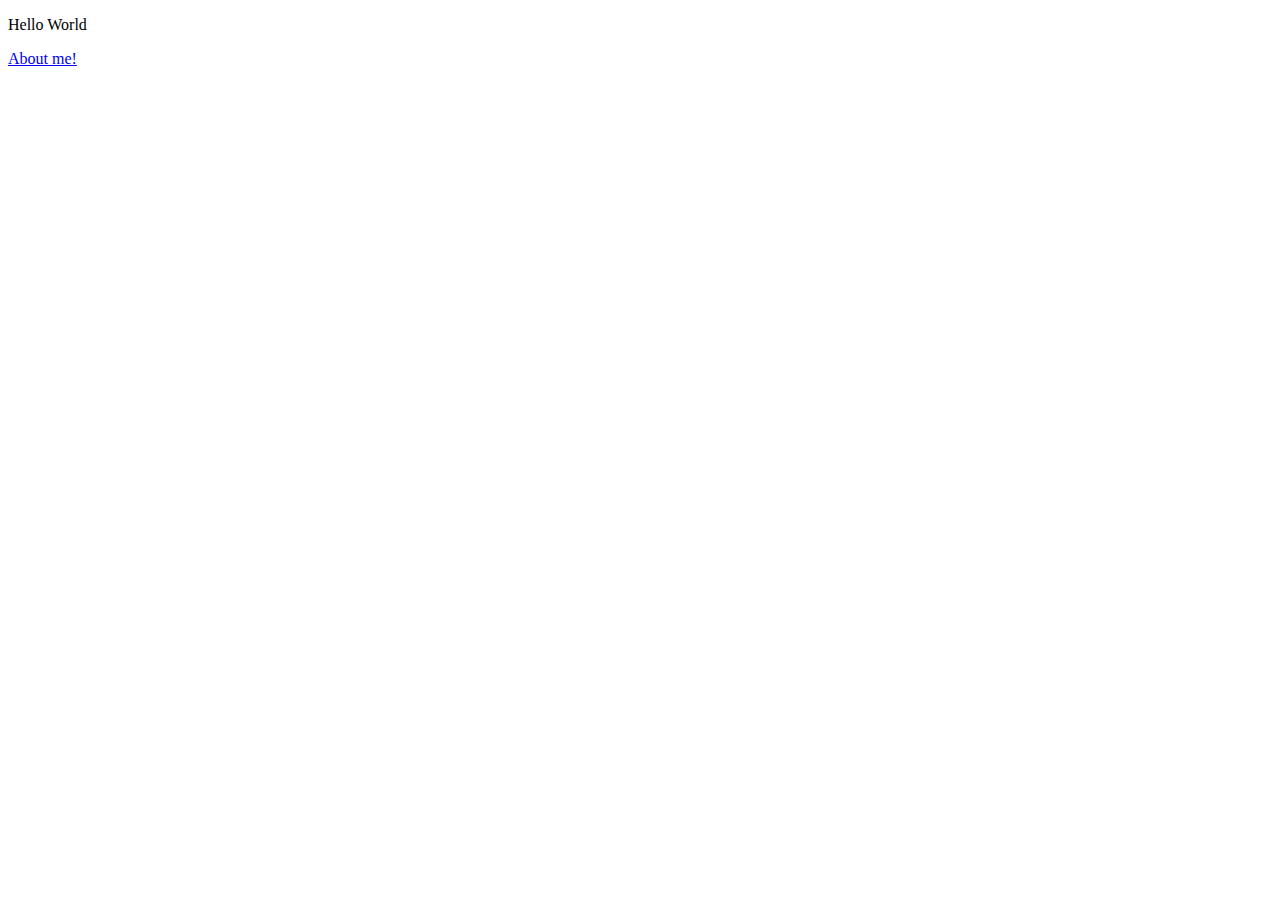
==== portfolio-starter/src/index.html @ 12cc0352 "adding starter pack" ====
<!DOCTYPE html>
<html lang="en">
<head>
    <meta charset="utf-8">
    <title>Portfolio Page</title>
    <meta name="description" content="" />
</head>
<body>
  <p>Hello World</p>
  <a href="about.html">About me!</a>
</body>
</html>
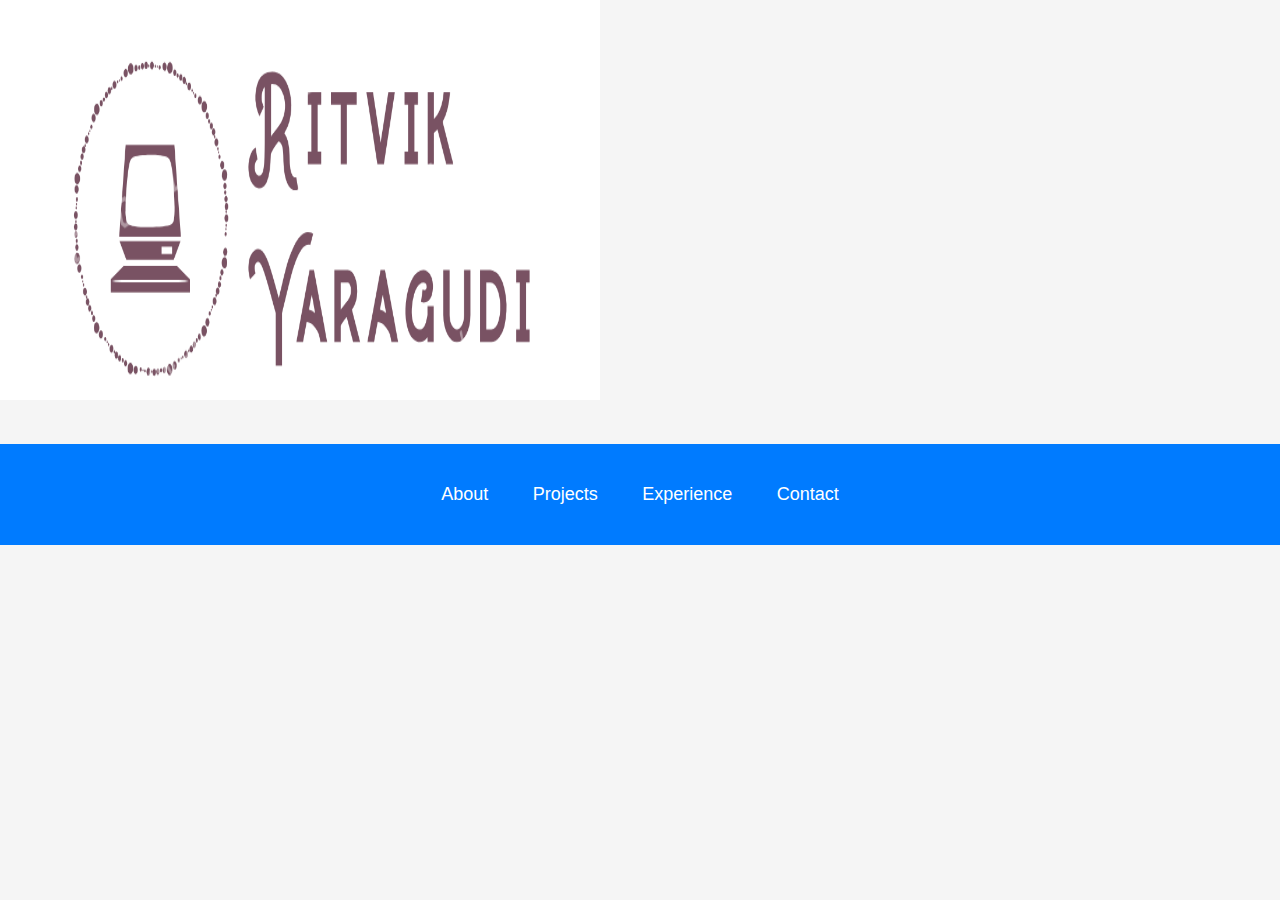
==== commit cb42d703: "first look of portfolio" ====
--- a/portfolio-starter/src/index.html
+++ b/portfolio-starter/src/index.html
@@ -1,12 +1,95 @@
 <!DOCTYPE html>
 <html lang="en">
 <head>
-    <meta charset="utf-8">
-    <title>Portfolio Page</title>
-    <meta name="description" content="" />
+    <meta charset="UTF-8">
+    <meta name="viewport" content="width=device-width, initial-scale=1.0">
+    <div class="section" >
+       <img src = "images/ritvikLogo.png" alt="logo" width="3000px", height="auto">
+    </div>
+    <!-- Reference the CSS file -->
+    <link rel="stylesheet" href="styles.css">
+    <style>
+        /* Additional styles for hiding/showing content */
+        .hidden {
+            display: none;
+        }
+    </style>
+    <script>
+        // JavaScript to toggle content visibility
+        document.addEventListener("DOMContentLoaded", function() {
+            // Initially hide all content sections
+            const contentSections = document.querySelectorAll('.content-section');
+            contentSections.forEach(section => {
+                section.classList.add('hidden');
+            });
+
+            // Show content when a header is clicked
+            const headerLinks = document.querySelectorAll('nav a');
+            headerLinks.forEach(link => {
+                link.addEventListener('click', function(event) {
+                    event.preventDefault();
+                    const targetId = this.getAttribute('href').substring(1);
+                    const targetSection = document.getElementById(targetId);
+                    if (targetSection) {
+                        // Hide all content sections
+                        contentSections.forEach(section => {
+                            section.classList.add('hidden');
+                        });
+                        // Show the selected content section
+                        targetSection.classList.remove('hidden');
+                    }
+                });
+            });
+        });
+    </script>
 </head>
 <body>
-  <p>Hello World</p>
-  <a href="about.html">About me!</a>
+    <header>
+        <nav>
+            <a href="#about">About</a>
+            <a href="#projects">Projects</a>
+            <a href="#experience">Experience</a>
+            <a href="#contact">Contact</a>
+        </nav>
+    </header>
+
+
+
+    <!-- Content sections (hidden by default) -->
+    <div class="container content-section hidden" id="about">
+        <h2>About Me</h2>
+        <p>Hello, I'm Ritvik!</p>
+    </div>
+
+    <div class="container content-section hidden" id="projects">
+        <h2>Projects</h2>
+        <div class="card">
+            <h3>Project 1</h3>
+            <p>Description of Project 1.</p>
+        </div>
+        <div class="card">
+            <h3>Project 2</h3>
+            <p>Description of Project 2.</p>
+        </div>
+        <!-- Add more project cards as needed -->
+    </div>
+
+    <div class="container content-section hidden" id="experience">
+        <h2>Work Experience</h2>
+        <div class="card">
+            <h3>Job Title 1</h3>
+            <p>Description of work experience 1.</p>
+        </div>
+        <div class="card">
+            <h3>Job Title 2</h3>
+            <p>Description of work experience 2.</p>
+        </div>
+        <!-- Add more work experience cards as needed -->
+    </div>
+
+    <div class="container content-section hidden" id="contact">
+        <h2>Contact Me</h2>
+        <p>If you'd like to get in touch with me, you can reach me at <a href="mailto:ritvik@example.com">ritvik@example.com</a>.</p>
+    </div>
 </body>
 </html>
--- a/portfolio-starter/src/styles.css
+++ b/portfolio-starter/src/styles.css
@@ -0,0 +1,101 @@
+/* styles.css */
+
+/* Reset some default styles */
+body, h1, h2, p {
+    margin: 0;
+    padding: 0;
+}
+
+/* Global styles */
+body {
+    font-family: Arial, sans-serif;
+    background-color: #f5f5f5;
+    color: #333;
+    
+}
+
+/* Header styles */
+header {
+    background-color: #007bff;
+    color: #fff;
+    text-align: center;
+    padding: 40px 0;
+}
+
+h1 {
+    font-size: 36px;
+}
+
+/* Navigation styles */
+nav {
+    text-align: center;
+}
+
+nav a {
+    color: #fff;
+    text-decoration: none;
+    margin: 20px;
+    font-size: 18px;
+    transition: color 0.3s;
+}
+
+nav a:hover {
+    color: #0056b3;
+}
+
+/* Main container styles */
+.container {
+    max-width: 800px;
+    margin: 20px auto;
+    padding: 20px;
+    background-color: #fff;
+    box-shadow: 0 0 10px rgba(0, 0, 0, 0.1);
+    border-radius: 5px;
+}
+
+/* Section styles */
+.section {
+    margin-bottom: 40px;
+}
+
+h2 {
+    font-size: 24px;
+    margin-bottom: 20px;
+}
+
+p {
+    font-size: 18px;
+    line-height: 1.5;
+}
+
+/* Card styles */
+.card {
+    background-color: #f9f9f9;
+    border: 1px solid #ddd;
+    border-radius: 5px;
+    padding: 20px;
+    margin-bottom: 20px;
+    transition: box-shadow 0.3s;
+}
+
+.card:hover {
+    box-shadow: 0 0 10px rgba(0, 0, 0, 0.2);
+}
+
+.card h3 {
+    font-size: 20px;
+    margin-bottom: 10px;
+}
+
+.card p {
+    font-size: 16px;
+}
+
+
+
+
+/* Style for the image */
+img {
+    width: 600px; /* Set the desired width for the image */
+    height: 400px; /* Set the desired height for the image */
+}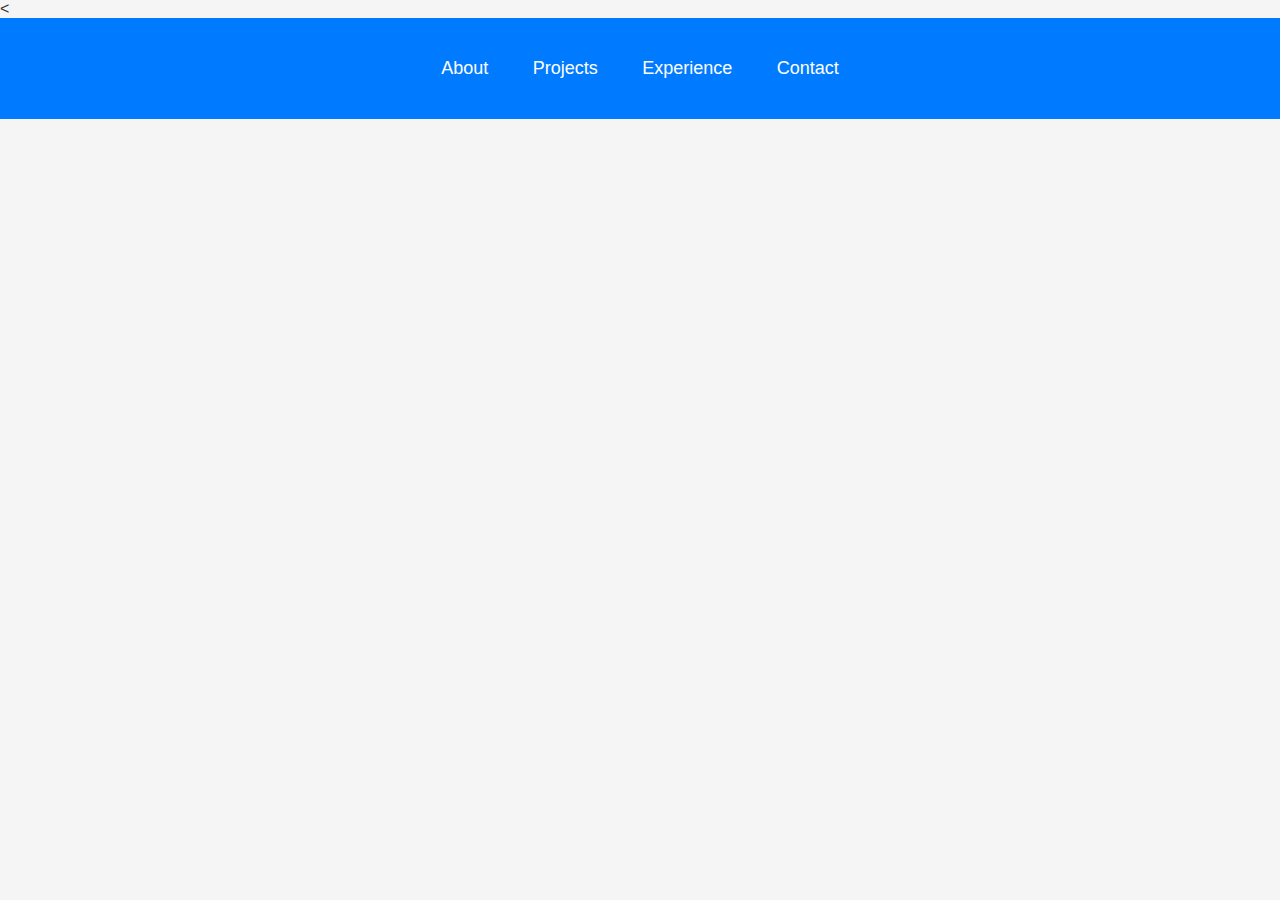
==== commit 21695e13: "second round of commits" ====
--- a/portfolio-starter/src/index.html
+++ b/portfolio-starter/src/index.html
@@ -3,9 +3,6 @@
 <head>
     <meta charset="UTF-8">
     <meta name="viewport" content="width=device-width, initial-scale=1.0">
-    <div class="section" >
-       <img src = "images/ritvikLogo.png" alt="logo" width="3000px", height="auto">
-    </div>
     <!-- Reference the CSS file -->
     <link rel="stylesheet" href="styles.css">
     <style>
@@ -14,34 +11,7 @@
             display: none;
         }
     </style>
-    <script>
-        // JavaScript to toggle content visibility
-        document.addEventListener("DOMContentLoaded", function() {
-            // Initially hide all content sections
-            const contentSections = document.querySelectorAll('.content-section');
-            contentSections.forEach(section => {
-                section.classList.add('hidden');
-            });
-
-            // Show content when a header is clicked
-            const headerLinks = document.querySelectorAll('nav a');
-            headerLinks.forEach(link => {
-                link.addEventListener('click', function(event) {
-                    event.preventDefault();
-                    const targetId = this.getAttribute('href').substring(1);
-                    const targetSection = document.getElementById(targetId);
-                    if (targetSection) {
-                        // Hide all content sections
-                        contentSections.forEach(section => {
-                            section.classList.add('hidden');
-                        });
-                        // Show the selected content section
-                        targetSection.classList.remove('hidden');
-                    }
-                });
-            });
-        });
-    </script>
+    <    <script src="javascripts/index.js"></script>
 </head>
 <body>
     <header>
@@ -52,8 +22,6 @@
             <a href="#contact">Contact</a>
         </nav>
     </header>
-
-
 
     <!-- Content sections (hidden by default) -->
     <div class="container content-section hidden" id="about">
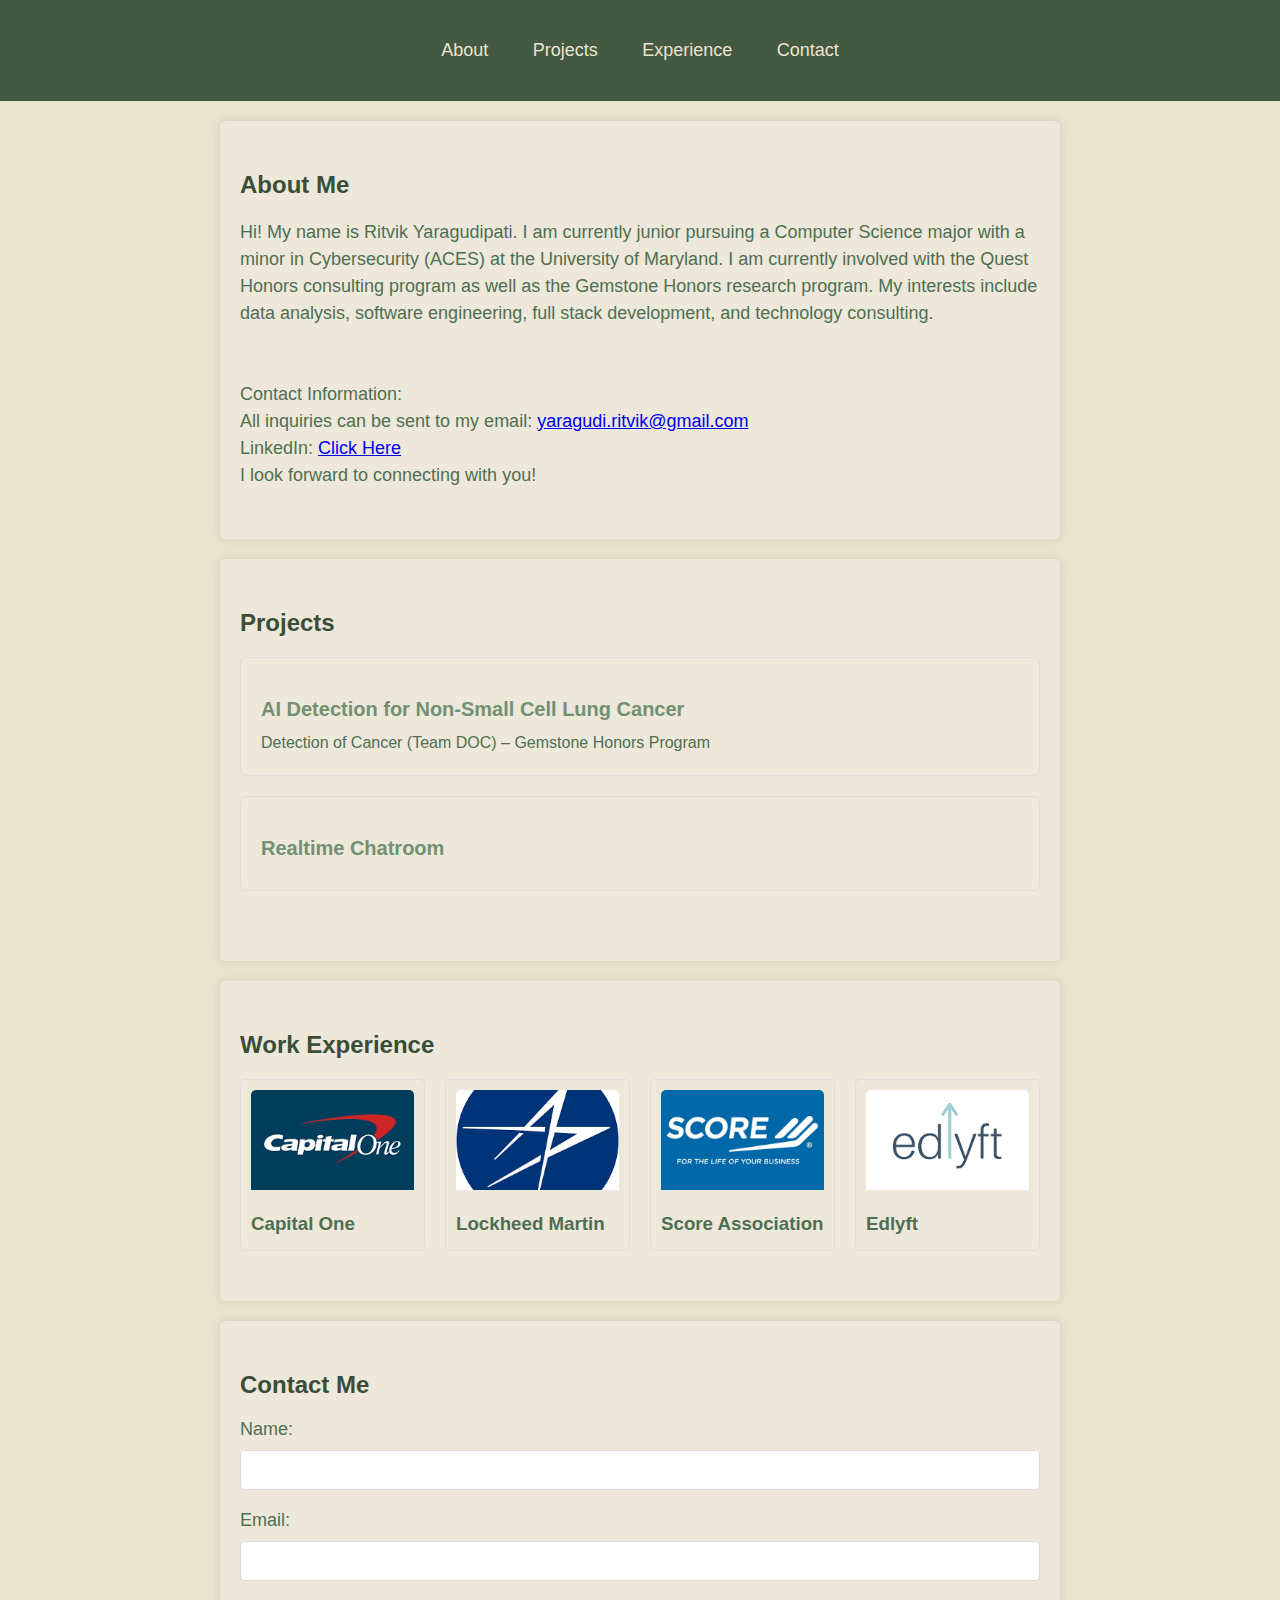
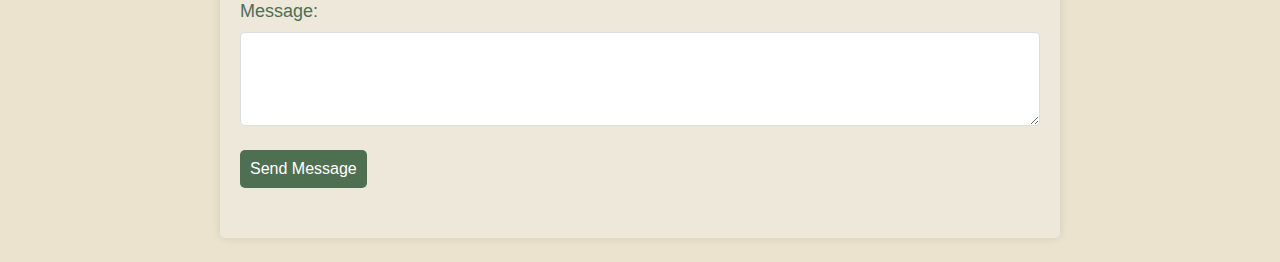
==== commit 7809a90c: "flush out website" ====
--- a/portfolio-starter/src/index.html
+++ b/portfolio-starter/src/index.html
@@ -3,15 +3,8 @@
 <head>
     <meta charset="UTF-8">
     <meta name="viewport" content="width=device-width, initial-scale=1.0">
-    <!-- Reference the CSS file -->
     <link rel="stylesheet" href="styles.css">
-    <style>
-        /* Additional styles for hiding/showing content */
-        .hidden {
-            display: none;
-        }
-    </style>
-    <    <script src="javascripts/index.js"></script>
+    <script src="javascripts/index.js" defer></script>
 </head>
 <body>
     <header>
@@ -23,41 +16,109 @@
         </nav>
     </header>
 
-    <!-- Content sections (hidden by default) -->
-    <div class="container content-section hidden" id="about">
+    <div class="container content-section" id="about">
         <h2>About Me</h2>
-        <p>Hello, I'm Ritvik!</p>
+        <p>Hi! My name is Ritvik Yaragudipati. I am currently junior pursuing a Computer Science major with a minor in Cybersecurity (ACES) at the University of Maryland. I am currently involved with the Quest Honors consulting program as well as the Gemstone Honors research program. My interests include data analysis, software engineering, full stack development, and technology consulting.<br></p>
+
+        <p> <br><br>Contact Information:</p>
+        <p>
+
+
+            All inquiries can be sent to my email: <a href = "mailto: yaragudi.ritvik@gmail.com">yaragudi.ritvik@gmail.com</a>
+           <br> LinkedIn: <a href="https://www.linkedin.com/in/ritviky913/">Click Here</a>
+
+           <br> I look forward to connecting with you!</p>
     </div>
 
-    <div class="container content-section hidden" id="projects">
+    <div class="container content-section" id="projects">
         <h2>Projects</h2>
         <div class="card">
-            <h3>Project 1</h3>
-            <p>Description of Project 1.</p>
+            <h3>AI Detection for Non-Small Cell Lung Cancer</h3>
+            <p>Detection of Cancer (Team DOC) – Gemstone Honors Program</p>
+            
+             <div class="expanded-content hidden">
+                    <ul>
+                        <li>Spearheading research to enhance the efficiency of artificial intelligence models in detecting Non-Small Cell Lung Cancer beyond the existing 88.6% accuracy</li>
+                        <li>Designing a cost-effective and accessible detection model specifically tailored for implementation in third-world countries. Leveraging Python and cutting-edge tools including Tensorflow, Deep Learning, GANs, CNNs, etc.</li>
+                    </ul>
+
+                </div>
         </div>
         <div class="card">
-            <h3>Project 2</h3>
-            <p>Description of Project 2.</p>
+            <h3>Realtime Chatroom</h3>
+            <div class="expanded-content hidden">
+                <p>Developed a WebSocket-based full stack chatroom application with user registration, utilizing Java, Spring Framework, and Hibernate for backend API’s. Implemented the user interface using React, HTML, CSS, Javascript, and the STOMP messaging protocol, with future deployment planned on a MySQL</p>
+
+            </div>
         </div>
-        <!-- Add more project cards as needed -->
     </div>
 
-    <div class="container content-section hidden" id="experience">
+    <div class="container content-section" id="experience">
         <h2>Work Experience</h2>
-        <div class="card">
-            <h3>Job Title 1</h3>
-            <p>Description of work experience 1.</p>
+        <div class="experience-grid">
+            <div class="experience-card">
+                <img src="images/capitalOneJPG.png" alt="Description of image">
+                <h3>Capital One</h3>
+                <div class="expanded-content hidden">
+                    <p>Software Engineering Intern</p>
+                    <ul>
+                        <li>Developing an AWS Fargate application to effectively detect credit card fraud transactions and integrate data into a PostgreSQL database while leveraging Java, Spring Boot Kafka, Mockito, and Maven build automation.</li>
+                        <li>Incorporating application into production environment through a Jenkins pipeline, while implementing automated CI/CD processes to facilitate efficient integration, testing, and deployment.</li>
+                    </ul>
+                </div>
+            </div>
+            <div class="experience-card">
+                <img src="images/LMPNG.png" alt="Description of image">
+                <h3>Lockheed Martin </h3>
+                <div class="expanded-content hidden">
+                    <p>Software Engineering Intern</p>
+                    <ul>
+                        <li>Constructed a live analytical dashboard via ELK stack, with Kibana and Vega employed for creating custom visualizations. Processed DIS simulation data through Elasticsearch and Logstash, providing comprehensive real-time insights for military</li>
+                        <li>Developed an ActiveMQ listener Python script incorporating the STOMP.py library and Apache ActiveMQ Artemis to transform DIS packets from Lockheed simulations into JSON format compatible with</li>
+                    </ul>
+                </div>
+            </div>
+            <div class="experience-card">
+                <img src="images/ScorePng.jpeg" alt="Description of image">
+                <h3>Score Association</h3>
+                <div class="expanded-content hidden">
+                    <p>Data Analytics Consultant</p>
+                    <ul>
+                        <li>Conducted in-depth analysis of Facebook and Google Business engagement trends for Score Association's 256 offices, employing OLS regression models with Pandas, Statsmodel, and Scikit-learn</li>
+                        <li>Utilized Natural Language Processing and Sentiment Analysis techniques on Score's dataset of over 100,000 observations using NumPy, Matplotlib, NLTK, and Seaborn to optimize post retention, resulting in regional and national recommendations for up to 14% improved</li>
+                    </ul>
+                </div>
+            </div>
+            <div class="experience-card">
+                <img src="images/edlyftpng.png" alt="Description of image">
+                <h3>Edlyft</h3>
+                <div class="expanded-content hidden">
+                    <p>Computer Science Intern</p>
+                    <ul>
+                        <li>Mentored 140 undergraduate students in advanced Java Object Oriented Programming, achieving a 23% average grade improvement last semester</li>
+                    </ul>
+                </div>
+            </div>
         </div>
-        <div class="card">
-            <h3>Job Title 2</h3>
-            <p>Description of work experience 2.</p>
-        </div>
-        <!-- Add more work experience cards as needed -->
     </div>
 
-    <div class="container content-section hidden" id="contact">
+    <div class="container content-section" id="contact">
         <h2>Contact Me</h2>
-        <p>If you'd like to get in touch with me, you can reach me at <a href="mailto:ritvik@example.com">ritvik@example.com</a>.</p>
+        <form id="contact-form" action="path/to/send-email.php" method="post">
+            <div class="form-group">
+                <label for="name">Name:</label>
+                <input type="text" id="name" name="name" required>
+            </div>
+            <div class="form-group">
+                <label for="email">Email:</label>
+                <input type="email" id="email" name="email" required>
+            </div>
+            <div class="form-group">
+                <label for="message">Message:</label>
+                <textarea id="message" name="message" rows="4" required></textarea>
+            </div>
+            <button type="submit">Send Message</button>
+        </form>
     </div>
 </body>
 </html>
--- a/portfolio-starter/src/styles.css
+++ b/portfolio-starter/src/styles.css
@@ -1,23 +1,21 @@
-/* styles.css */
-
 /* Reset some default styles */
 body, h1, h2, p {
     margin: 0;
     padding: 0;
 }
 
+
 /* Global styles */
 body {
     font-family: Arial, sans-serif;
-    background-color: #f5f5f5;
-    color: #333;
-    
+    background-color: #ECE3CE;
+    color: #4F6F52;
 }
 
 /* Header styles */
 header {
-    background-color: #007bff;
-    color: #fff;
+    background-color: #435942;
+    color: #ECE3CE;
     text-align: center;
     padding: 40px 0;
 }
@@ -32,7 +30,7 @@
 }
 
 nav a {
-    color: #fff;
+    color: #ECE3CE;
     text-decoration: none;
     margin: 20px;
     font-size: 18px;
@@ -40,27 +38,28 @@
 }
 
 nav a:hover {
-    color: #0056b3;
+    color: #739072;
 }
 
 /* Main container styles */
 .container {
     max-width: 800px;
     margin: 20px auto;
-    padding: 20px;
-    background-color: #fff;
+    padding: 50px 20px;
+    background-color: #ede8da;
     box-shadow: 0 0 10px rgba(0, 0, 0, 0.1);
     border-radius: 5px;
 }
 
 /* Section styles */
 .section {
-    margin-bottom: 40px;
+    margin-bottom: 100px;
 }
 
 h2 {
     font-size: 24px;
     margin-bottom: 20px;
+    color: #3A4D39;
 }
 
 p {
@@ -70,12 +69,13 @@
 
 /* Card styles */
 .card {
-    background-color: #f9f9f9;
+    background-color: #ede8da;
     border: 1px solid #ddd;
     border-radius: 5px;
     padding: 20px;
     margin-bottom: 20px;
     transition: box-shadow 0.3s;
+    overflow: hidden;
 }
 
 .card:hover {
@@ -85,17 +85,155 @@
 .card h3 {
     font-size: 20px;
     margin-bottom: 10px;
+    color: #739072;
 }
 
 .card p {
     font-size: 16px;
 }
 
-
-
-
-/* Style for the image */
-img {
-    width: 600px; /* Set the desired width for the image */
-    height: 400px; /* Set the desired height for the image */
+/* Expanded content styles */
+.expanded-content {
+    display: none;
+    padding: 10px;
+    border-top: 1px solid #ddd;
+    margin-top: 10px;
+}
+
+.card.expanded .expanded-content {
+    display: block;
+    font-size: 15px;
+}
+
+/* Expanded card styles */
+.card.expanded {
+    transform: scale(2);
+    z-index: 10;
+    position: relative;
+    box-shadow: 0 0 20px rgba(0, 0, 0, 0.5);
+}
+
+/* Overlay background */
+.overlay-background {
+    position: fixed;
+    top: 0;
+    left: 0;
+    width: 100%;
+    height: 100%;
+    background-color: rgba(0, 0, 0, 0.5);
+    z-index: 9;
+    display: none;
+}
+
+.overlay-background.show {
+    display: block;
+}
+
+/* Form styles */
+.form-group {
+    margin-bottom: 20px;
+}
+
+label {
+    display: block;
+    font-size: 18px;
+    margin-bottom: 10px;
+}
+
+input, textarea {
+    width: 100%;
+    padding: 10px;
+    font-size: 16px;
+    border: 1px solid #ddd;
+    border-radius: 5px;
+    box-sizing: border-box;
+}
+
+textarea {
+    resize: vertical;
+}
+
+button {
+    font-size: 16px;
+    padding: 10px;
+    background-color: #4F6F52;
+    color: #fff;
+    border: none;
+    border-radius: 5px;
+    cursor: pointer;
+    transition: background-color 0.3s;
+}
+
+button:hover {
+    background-color: #3A4D39;
+}
+
+/* Experience grid styles */
+.experience-grid {
+    display: grid;
+    grid-template-columns: repeat(auto-fill, minmax(150px, 1fr));
+    gap: 20px;
+    margin-top: 20px;
+}
+
+.experience-card {
+    background-color: #ede8da;
+    border: 1px solid #ddd;
+    border-radius: 5px;
+    padding: 10px;
+    cursor: pointer;
+    transition: transform 0.3s;
+    overflow: hidden;
+    transition: transform 0.3s, width 0.3s, padding 0.3s; /* Add width and padding to the transition */
+}
+
+.experience-card img {
+    width: 100%;
+    height: 100px;
+    object-fit: cover;
+    object-position: center;
+    border-radius: 5px 5px 0 0;
+}
+
+.experience-card.expanded {
+    transform: scale(1.3); /* Scale the container */
+    z-index: 10;
+    position: relative;
+    box-shadow: 0 0 20px rgba(0, 0, 0, 0.5);
+    overflow: visible;
+    width: 120%; /* Adjust to your preferred width */
+    max-width: 1200px; /* Optional: to prevent it from becoming too wide */
+    padding: 20px 20px;
+}
+
+.experience-card.expanded img {
+    max-height: 100px;  /* Set a maximum height for the image */
+    width: auto;  /* Adjust width to auto */
+    object-fit: cover;
+    object-position: center;
+    border-radius: 5px 5px 0 0;
+}
+
+.experience-card .text-content {
+    max-width: 200px; /* or any value that suits your design */
+    margin: 0 auto; /* center the content */
+}
+
+.experience-card.expanded .text-content {
+    transform: scale(0.77); /* Inversely scale the text content (1 / 1.3) */
+    transform-origin: top left; /* Adjust as necessary */
+}
+
+.experience-card h3 {
+    margin-bottom: 5px;  /* Further reduce the bottom margin */
+}
+
+.experience-card .expanded-content p {
+    margin-top: 0;  /* Remove top margin from the paragraph */
+}
+
+
+
+.hidden {
+    display: none !important;
 }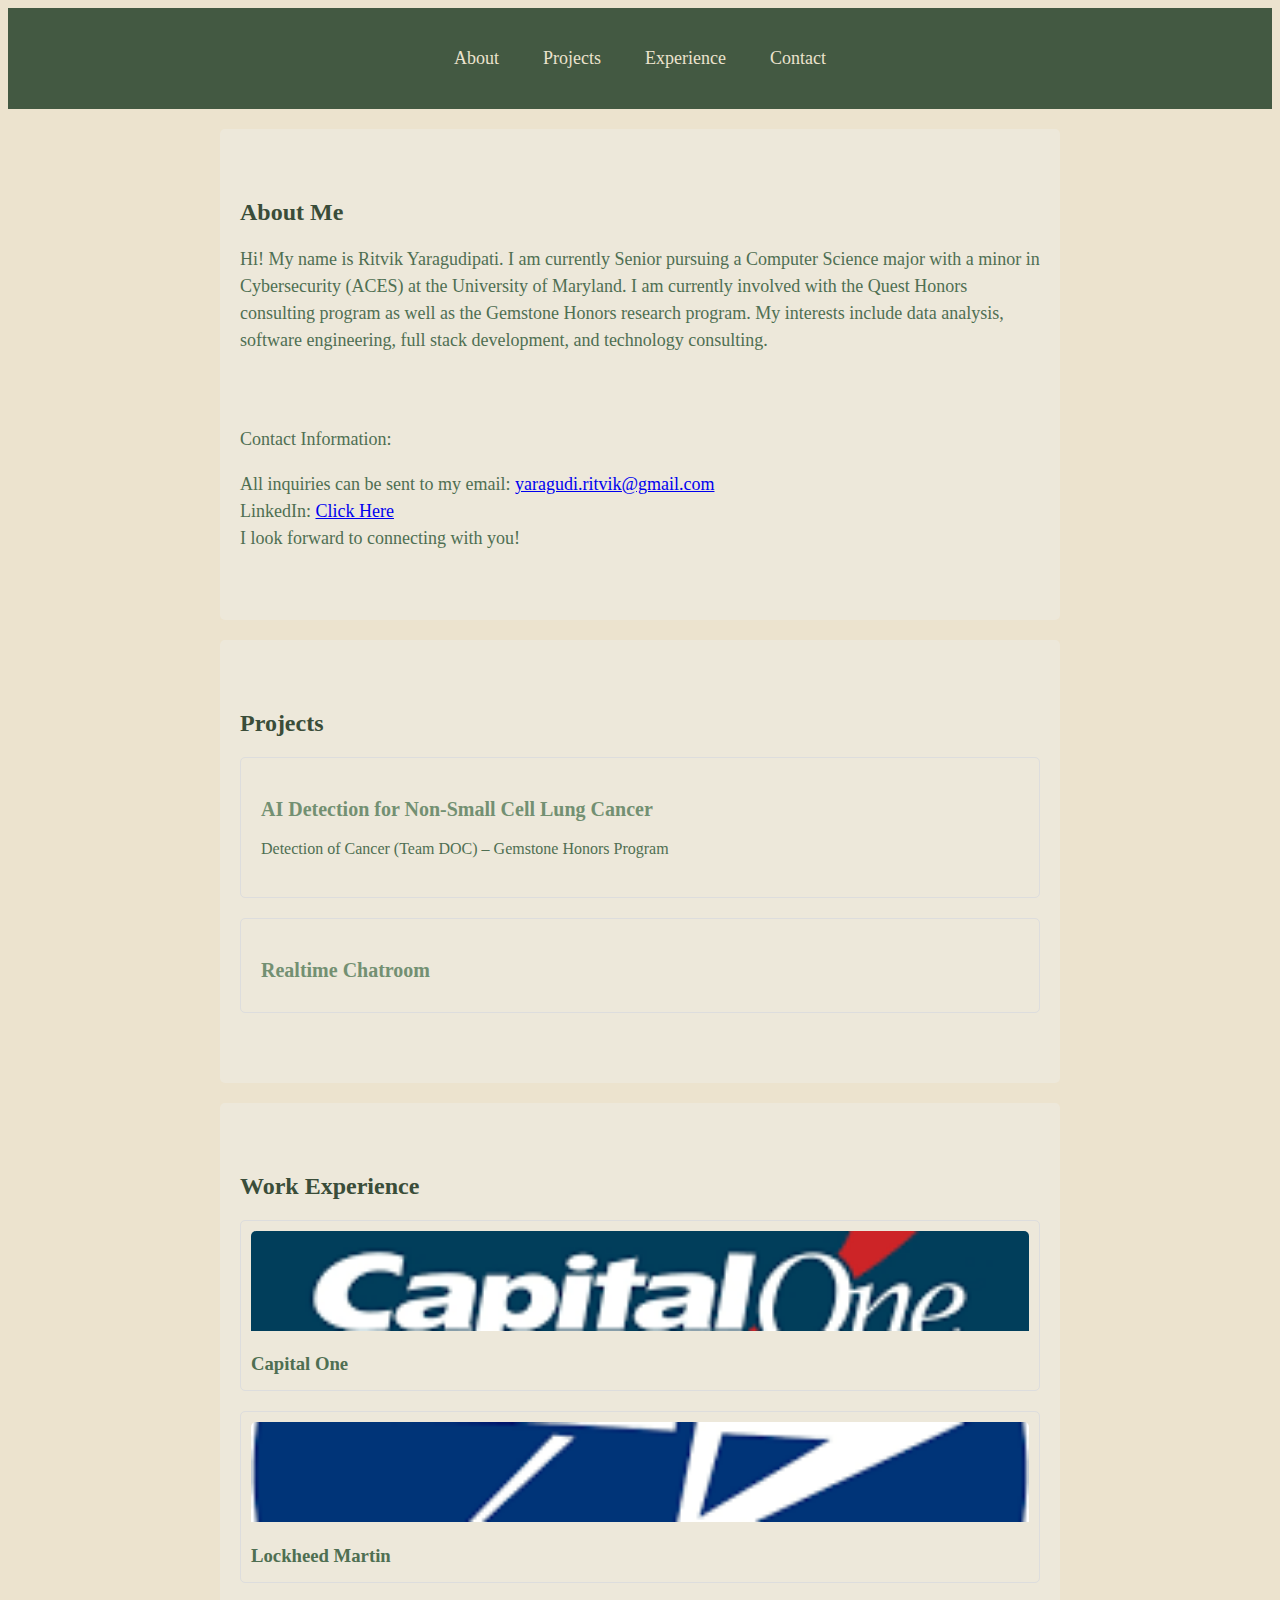
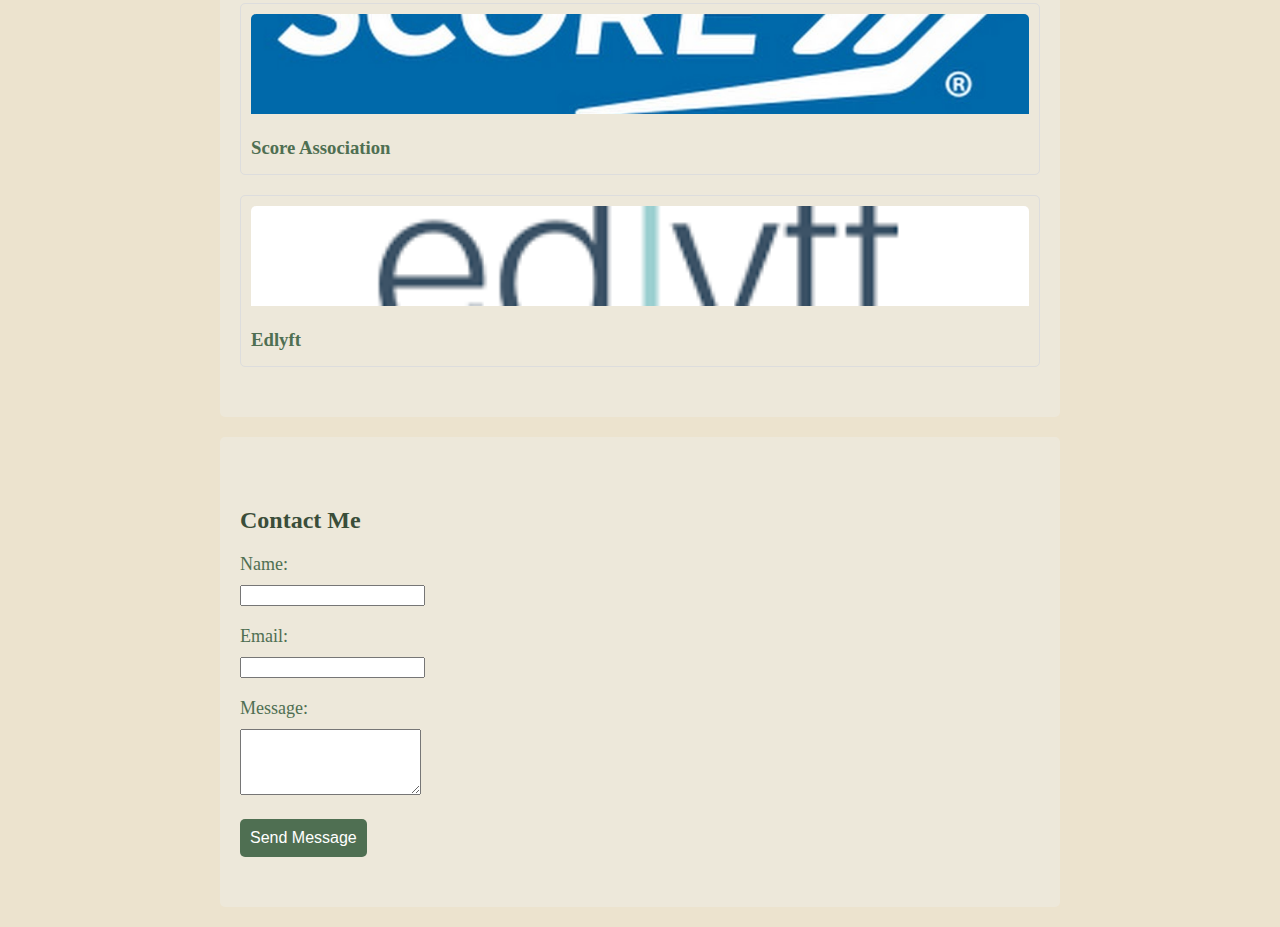
==== commit 2b29c08e: "new changes" ====
--- a/portfolio-starter/src/index.html
+++ b/portfolio-starter/src/index.html
@@ -18,7 +18,7 @@
 
     <div class="container content-section" id="about">
         <h2>About Me</h2>
-        <p>Hi! My name is Ritvik Yaragudipati. I am currently junior pursuing a Computer Science major with a minor in Cybersecurity (ACES) at the University of Maryland. I am currently involved with the Quest Honors consulting program as well as the Gemstone Honors research program. My interests include data analysis, software engineering, full stack development, and technology consulting.<br></p>
+        <p>Hi! My name is Ritvik Yaragudipati. I am currently Senior pursuing a Computer Science major with a minor in Cybersecurity (ACES) at the University of Maryland. I am currently involved with the Quest Honors consulting program as well as the Gemstone Honors research program. My interests include data analysis, software engineering, full stack development, and technology consulting.<br></p>
 
         <p> <br><br>Contact Information:</p>
         <p>
@@ -104,7 +104,7 @@
 
     <div class="container content-section" id="contact">
         <h2>Contact Me</h2>
-        <form id="contact-form" action="path/to/send-email.php" method="post">
+        <form id="contact-form" >
             <div class="form-group">
                 <label for="name">Name:</label>
                 <input type="text" id="name" name="name" required>
--- a/portfolio-starter/src/styles.css
+++ b/portfolio-starter/src/styles.css
@@ -1,21 +1,20 @@
+
 /* Reset some default styles */
-body, h1, h2, p {
+body h1 h2 p {
     margin: 0;
     padding: 0;
 }
 
-
 /* Global styles */
 body {
-    font-family: Arial, sans-serif;
-    background-color: #ECE3CE;
-    color: #4F6F52;
+    background-color: rgb(236 227 206);
+    color: rgb(79 111 82);
 }
 
 /* Header styles */
 header {
-    background-color: #435942;
-    color: #ECE3CE;
+    background-color: rgb(67 89 66);
+    color: rgb(236 227 206);
     text-align: center;
     padding: 40px 0;
 }
@@ -30,15 +29,16 @@
 }
 
 nav a {
-    color: #ECE3CE;
+    font-size: 18px;
+    transition: 0.3s;
+    color: rgb(236 227 206);
     text-decoration: none;
     margin: 20px;
-    font-size: 18px;
-    transition: color 0.3s;
+
 }
 
 nav a:hover {
-    color: #739072;
+    color: rgb(115 144 114);
 }
 
 /* Main container styles */
@@ -46,8 +46,8 @@
     max-width: 800px;
     margin: 20px auto;
     padding: 50px 20px;
-    background-color: #ede8da;
-    box-shadow: 0 0 10px rgba(0, 0, 0, 0.1);
+    background-color: rgb(237 232 218);
+    box-shadow: 0 0 10px rgba(0 0 0 10%);
     border-radius: 5px;
 }
 
@@ -59,7 +59,7 @@
 h2 {
     font-size: 24px;
     margin-bottom: 20px;
-    color: #3A4D39;
+    color: rgb(58 77 57);
 }
 
 p {
@@ -69,7 +69,7 @@
 
 /* Card styles */
 .card {
-    background-color: #ede8da;
+    background-color: rgb(237 232 218);
     border: 1px solid #ddd;
     border-radius: 5px;
     padding: 20px;
@@ -79,13 +79,13 @@
 }
 
 .card:hover {
-    box-shadow: 0 0 10px rgba(0, 0, 0, 0.2);
+    box-shadow: 0 0 10px rgba(rgba(0  0  0 20.0%))
 }
 
 .card h3 {
     font-size: 20px;
     margin-bottom: 10px;
-    color: #739072;
+    color: rgb(115 144 114);
 }
 
 .card p {
@@ -107,10 +107,10 @@
 
 /* Expanded card styles */
 .card.expanded {
-    transform: scale(2);
+    transform: scale(1.5);
     z-index: 10;
     position: relative;
-    box-shadow: 0 0 20px rgba(0, 0, 0, 0.5);
+    box-shadow: 0 0 20px rgba(rgba(0  0  0 50.0%));
 }
 
 /* Overlay background */
@@ -120,7 +120,7 @@
     left: 0;
     width: 100%;
     height: 100%;
-    background-color: rgba(0, 0, 0, 0.5);
+    background-color: rgba(rgba(0  0  0 50.0%));
     z-index: 9;
     display: none;
 }
@@ -140,7 +140,7 @@
     margin-bottom: 10px;
 }
 
-input, textarea {
+input textarea {
     width: 100%;
     padding: 10px;
     font-size: 16px;
@@ -156,7 +156,7 @@
 button {
     font-size: 16px;
     padding: 10px;
-    background-color: #4F6F52;
+    background-color: rgb(79 111 82);
     color: #fff;
     border: none;
     border-radius: 5px;
@@ -165,26 +165,25 @@
 }
 
 button:hover {
-    background-color: #3A4D39;
+    background-color: rgb(58 77 57);
 }
 
 /* Experience grid styles */
 .experience-grid {
     display: grid;
-    grid-template-columns: repeat(auto-fill, minmax(150px, 1fr));
+    grid-template-columns: repeat(auto-fill minmax(150px 1fr));
     gap: 20px;
     margin-top: 20px;
 }
 
 .experience-card {
-    background-color: #ede8da;
+    background-color: rgb(237 232 218);
     border: 1px solid #ddd;
     border-radius: 5px;
     padding: 10px;
     cursor: pointer;
-    transition: transform 0.3s;
     overflow: hidden;
-    transition: transform 0.3s, width 0.3s, padding 0.3s; /* Add width and padding to the transition */
+    transition: transform 0.3s width 0.3s padding 0.3s; /* Add width and padding to the transition */
 }
 
 .experience-card img {
@@ -199,11 +198,11 @@
     transform: scale(1.3); /* Scale the container */
     z-index: 10;
     position: relative;
-    box-shadow: 0 0 20px rgba(0, 0, 0, 0.5);
+    box-shadow: 0 0 20px rgba(rgba(0  0  0 50.0%));
     overflow: visible;
     width: 120%; /* Adjust to your preferred width */
     max-width: 1200px; /* Optional: to prevent it from becoming too wide */
-    padding: 20px 20px;
+    padding: 20px;
 }
 
 .experience-card.expanded img {
@@ -236,4 +235,4 @@
 
 .hidden {
     display: none !important;
-}+}
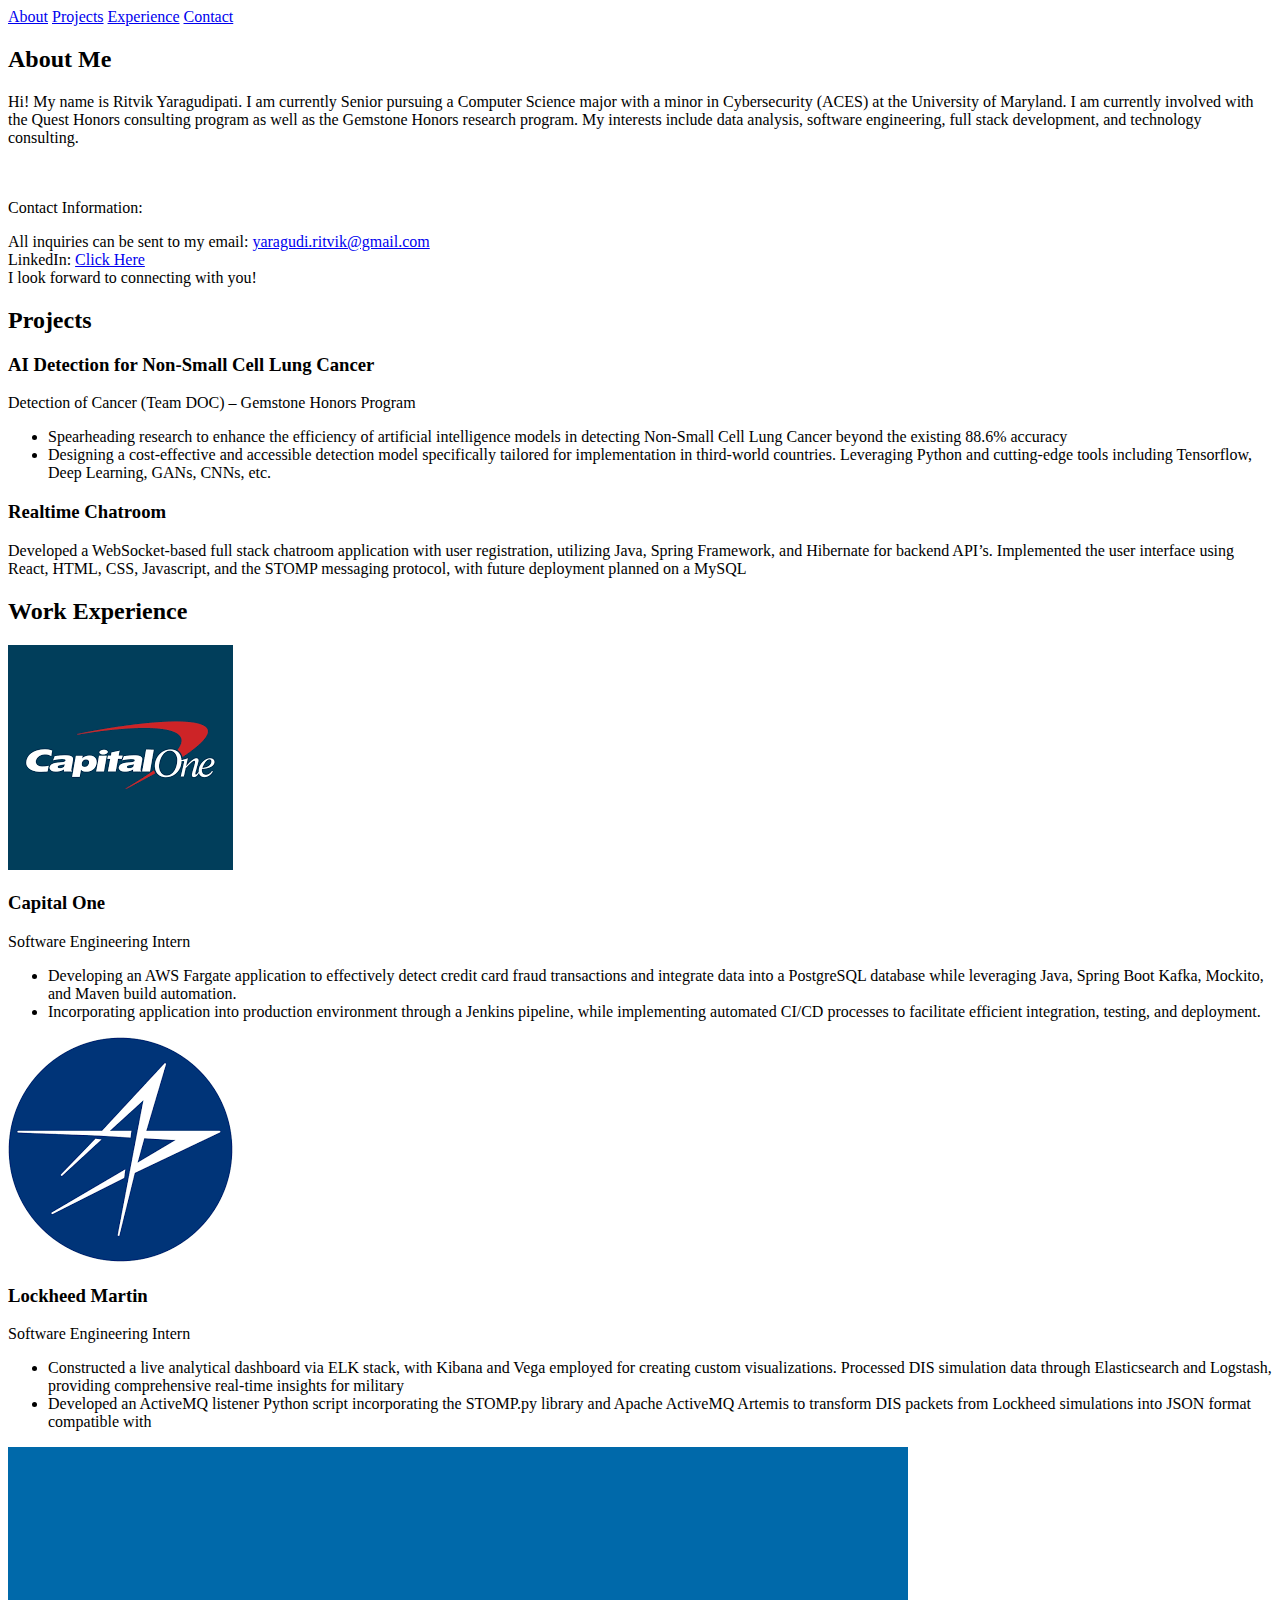
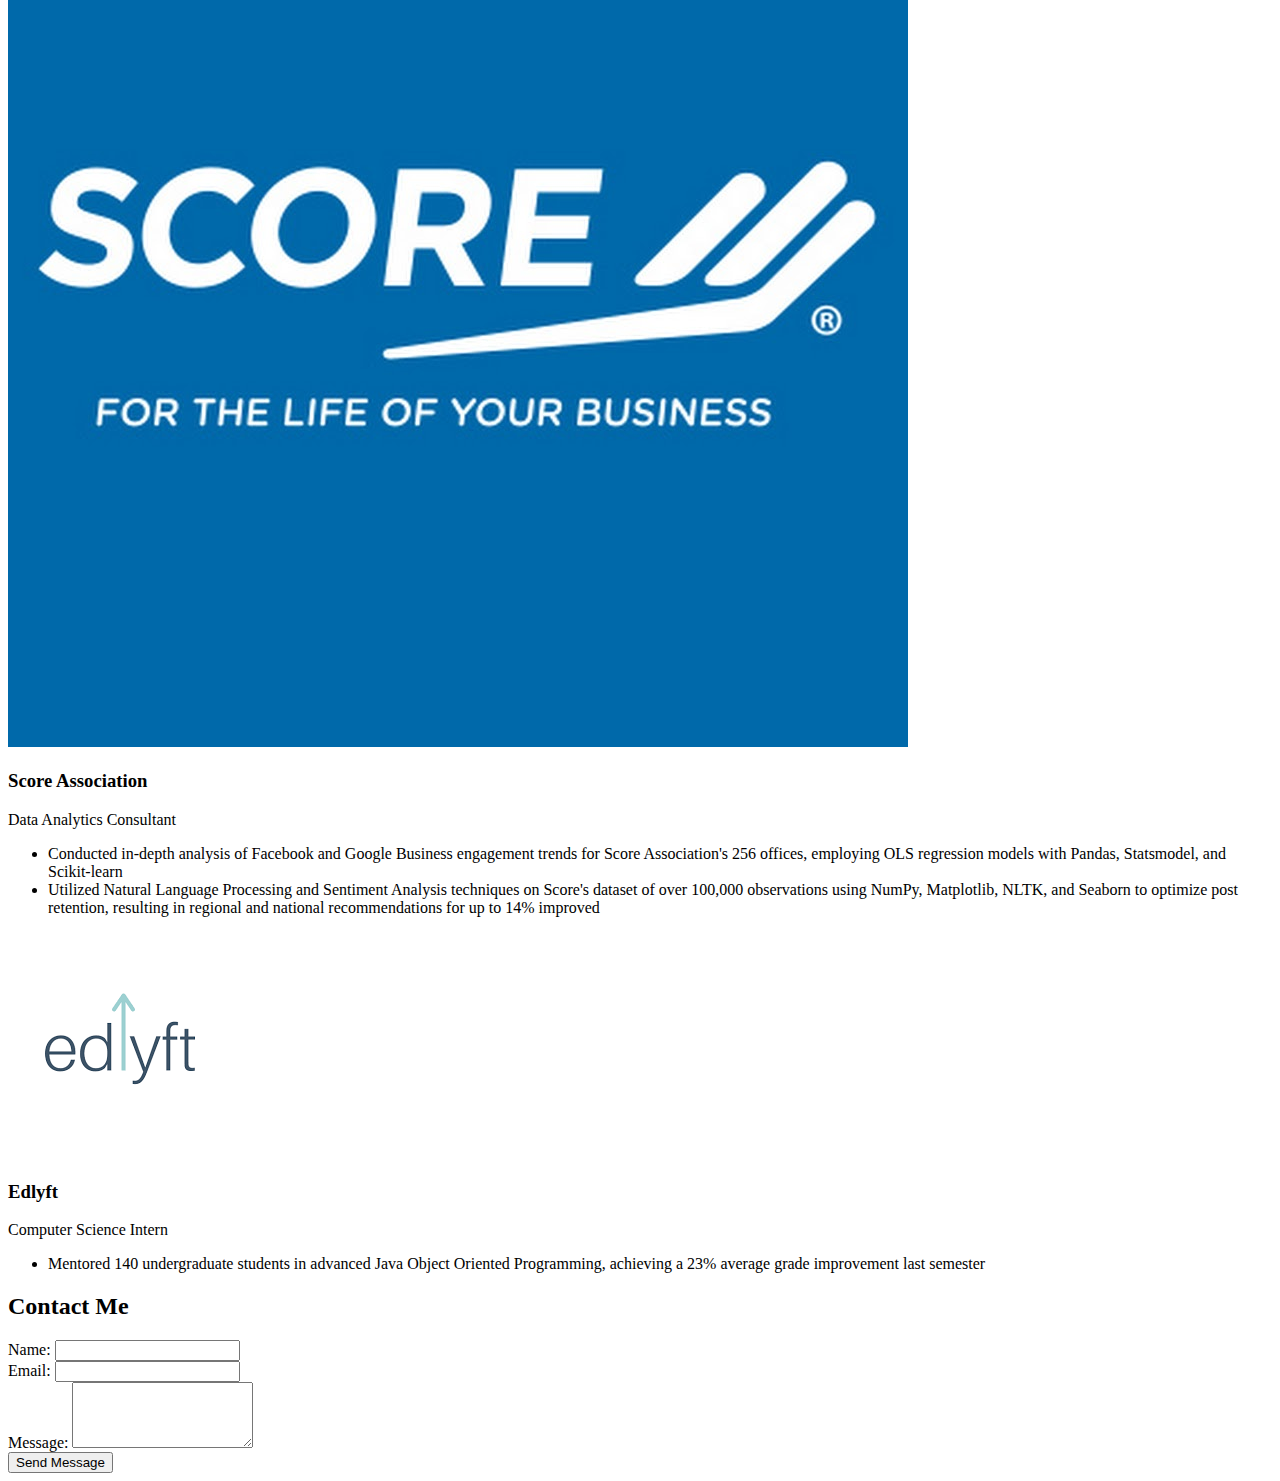
==== commit 9a408c5d: "new version" ====
--- a/portfolio-starter/src/index.html
+++ b/portfolio-starter/src/index.html
@@ -3,8 +3,6 @@
 <head>
     <meta charset="UTF-8">
     <meta name="viewport" content="width=device-width, initial-scale=1.0">
-    <link rel="stylesheet" href="styles.css">
-    <script src="javascripts/index.js" defer></script>
 </head>
 <body>
     <header>
@@ -120,5 +118,7 @@
             <button type="submit">Send Message</button>
         </form>
     </div>
+    <div class="overlay-background"></div>
+
 </body>
 </html>
